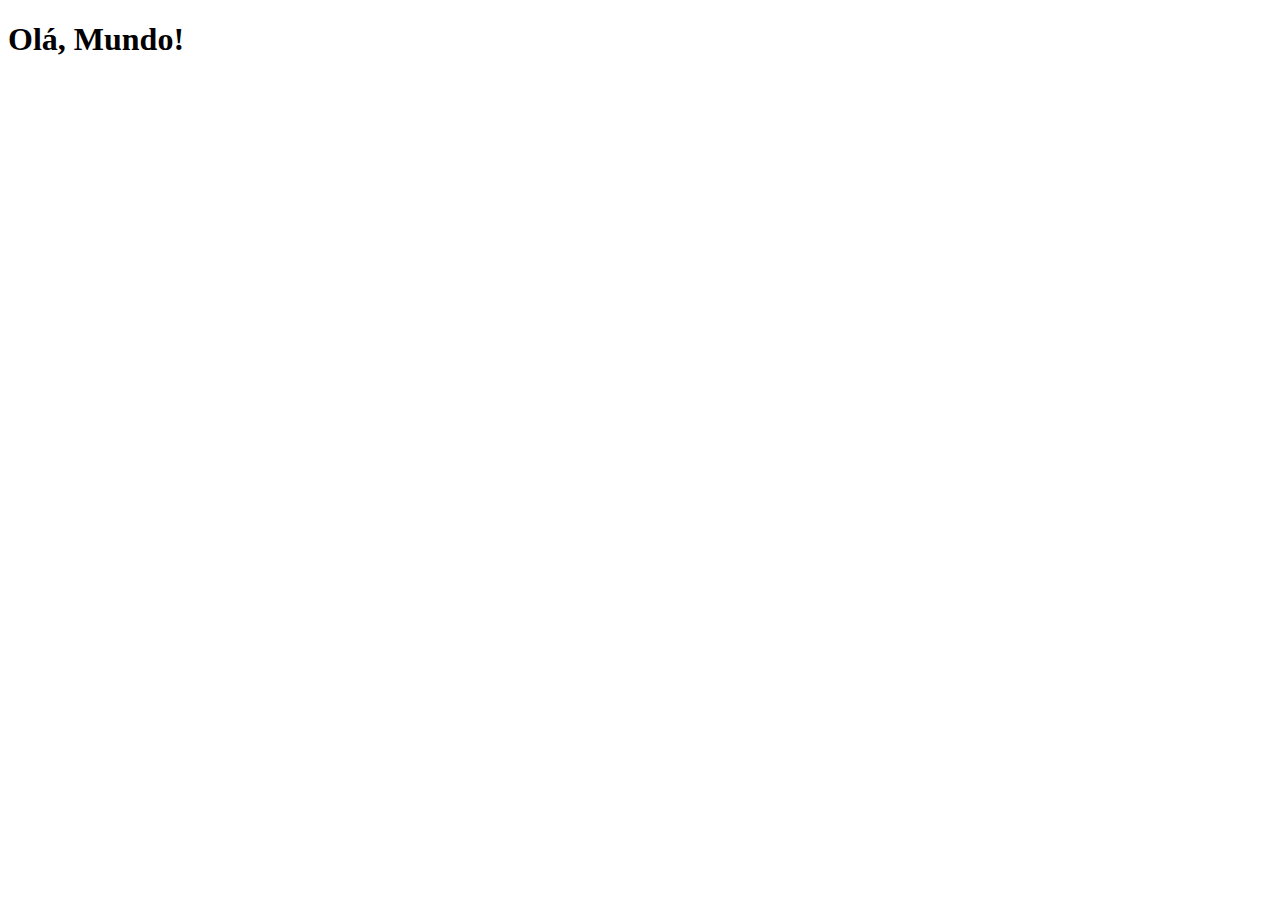
==== index.html @ 9d96aabe "crie a pagina pricipal" ====
<!DOCTYPE html>
<html lang="pt-br">
<head>
    <meta charset="UTF-8">
    <meta name="viewport" content="width=device-width, initial-scale=1.0">
    <title>Projeto rede social</title>
    <link rel="shortcut icon" href="favicon.ico" type="image/x-icon">
</head>
<body>
    <h1>Olá, Mundo!</h1>
</body>
</html>
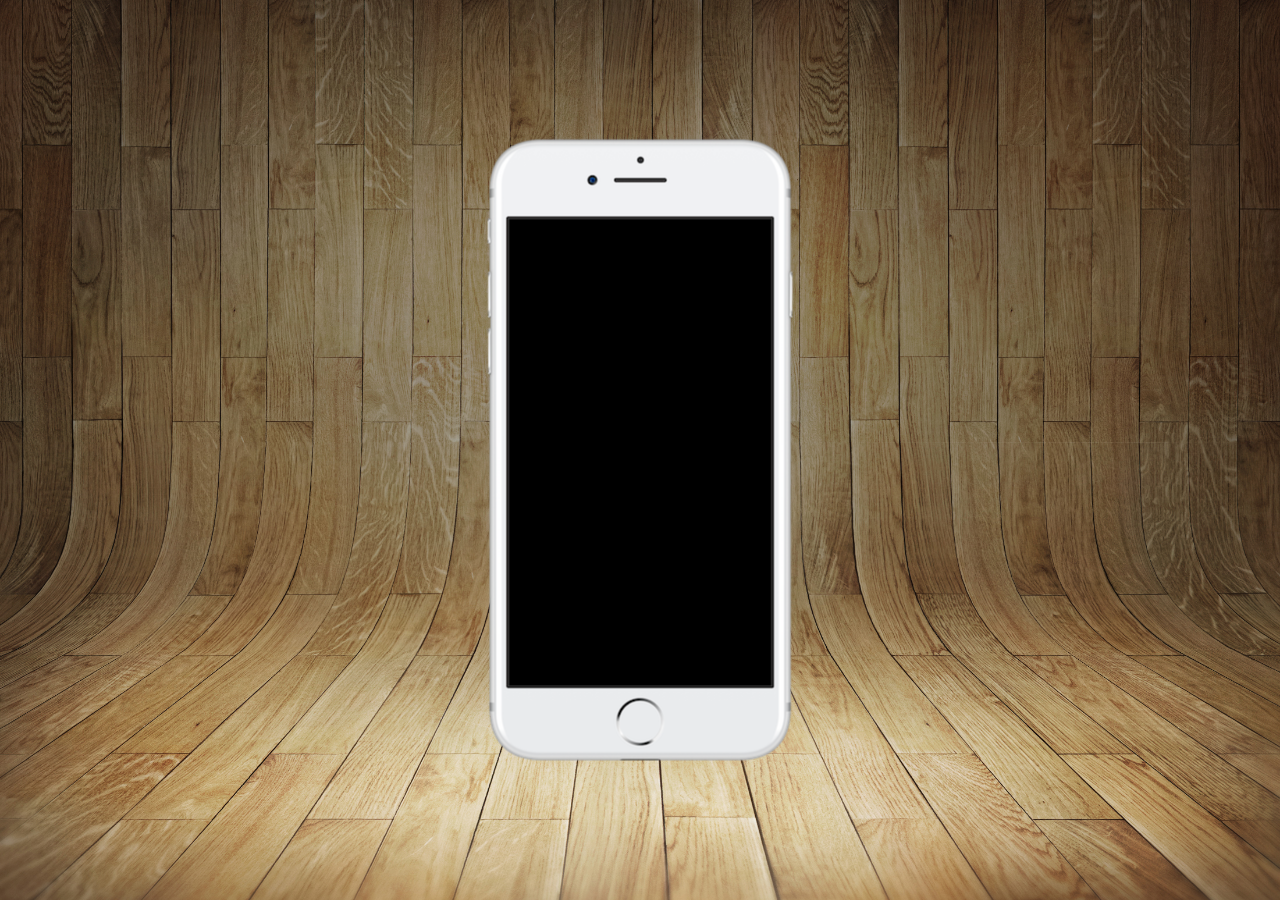
==== commit 07abf7df: "coloquei celular" ====
--- a/index.html
+++ b/index.html
@@ -5,8 +5,16 @@
     <meta name="viewport" content="width=device-width, initial-scale=1.0">
     <title>Projeto rede social</title>
     <link rel="shortcut icon" href="favicon.ico" type="image/x-icon">
+    <link rel="stylesheet" href="estilos/style.css">
 </head>
 <body>
-    <h1>Olá, Mundo!</h1>
+    <main>
+        <section id="tel">
+
+        </section>
+        <section id="rs">
+
+        </section>
+    </main>
 </body>
 </html>--- a/estilos/style.css
+++ b/estilos/style.css
@@ -0,0 +1,34 @@
+@charset "UTF-8";
+
+
+*{
+    margin: 0px;
+    padding:0px;
+    font-family: Arial, Helvetica, sans-serif;
+}
+html, body{
+    height: 100vh;
+    width: 100vw;
+    background-color: black;
+}
+body{
+    background: url(../imagens/fundo-madeira.jpg) no-repeat top center;
+    background-size: cover;
+    background-attachment: fixed;
+}
+main{
+    height: 100vh;
+    position: relative;
+    
+}
+section#tel{
+    background: url(../imagens/frame-iphone.png);
+    background-repeat: no-repeat;
+    height: 627px;
+    width: 311px;
+    
+    position: absolute;
+    top: 50%;
+    left: 50%;
+    transform: translate(-50%, -50%);
+}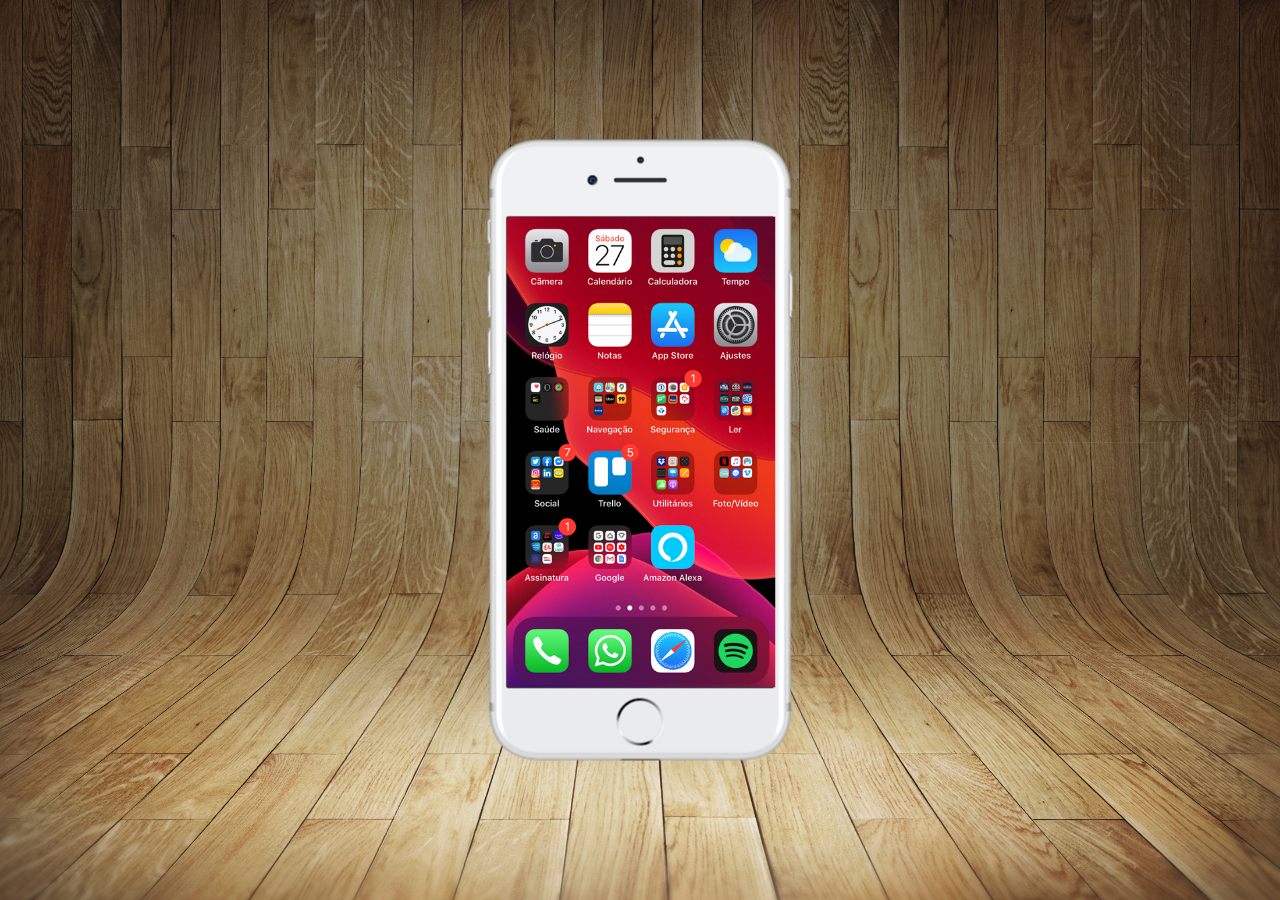
==== commit 0ec1e060: "home tela" ====
--- a/index.html
+++ b/index.html
@@ -10,6 +10,7 @@
 <body>
     <main>
         <section id="tel">
+            <iframe src="home.html" name="tela" id="tela" frameborder="0"></iframe>
 
         </section>
         <section id="rs">
--- a/estilos/style.css
+++ b/estilos/style.css
@@ -31,4 +31,11 @@
     top: 50%;
     left: 50%;
     transform: translate(-50%, -50%);
+}
+iframe#tela{
+    position: relative;
+    top: 80px;
+    left: 22px;
+    width: 269px;
+    height: 471px;
 }